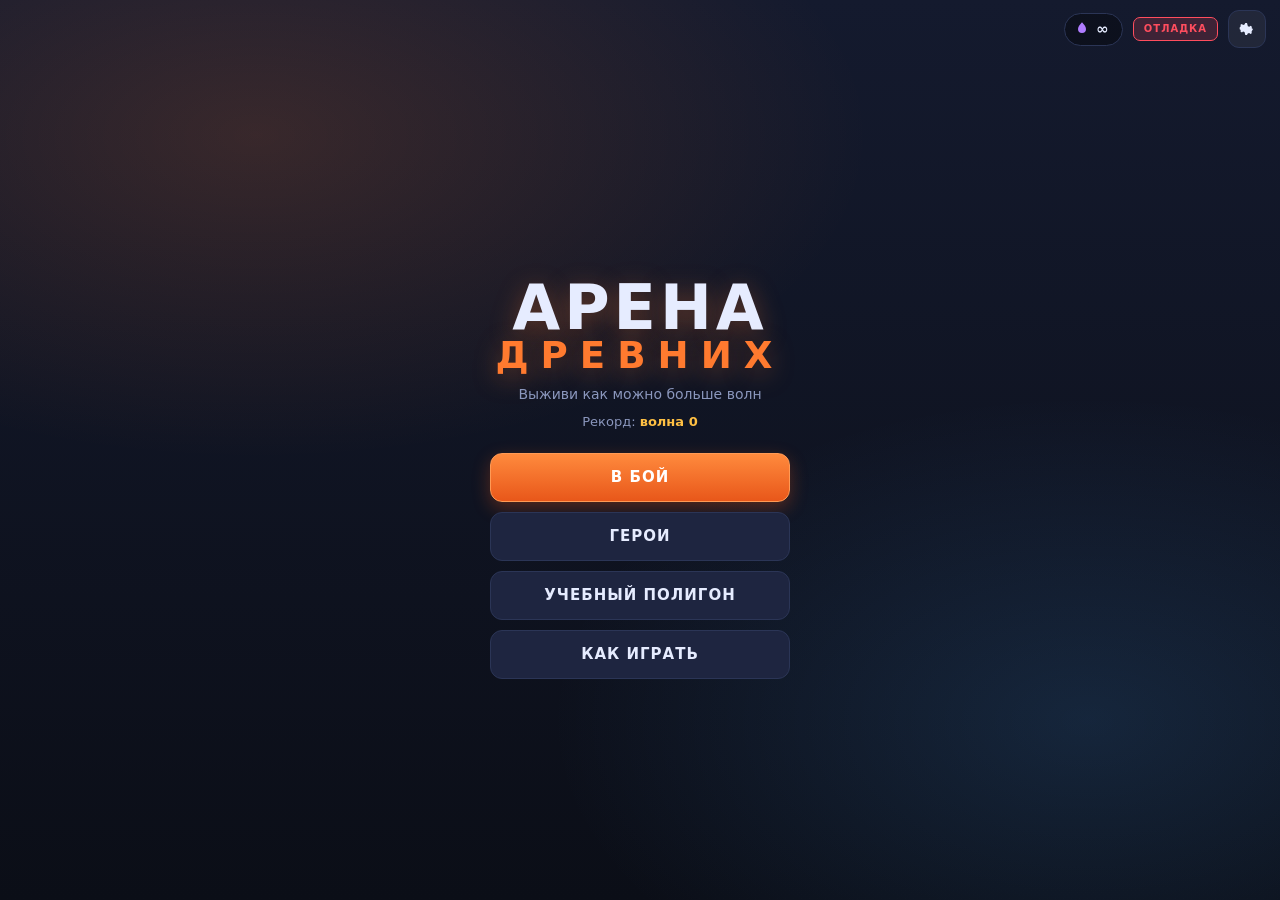
==== index.html @ dcea0eef "initial commit" ====
<!DOCTYPE html>
<html lang="ru">
<head>
<meta charset="utf-8">
<meta name="viewport" content="width=device-width, initial-scale=1.0, maximum-scale=1.0, user-scalable=no, viewport-fit=cover">
<meta name="theme-color" content="#0b0e17">
<title>Арена Древних</title>

<link rel="stylesheet" href="css/base.css">
<link rel="stylesheet" href="css/screens.css">
<link rel="stylesheet" href="css/battle.css">
<link rel="stylesheet" href="css/panels.css">
</head>
<body>

<div id="app">

  <!-- ======================= ЗАГРУЗКА ======================= -->
  <div id="scr-loading" class="screen active">
    <div class="load-box">
      <div class="load-logo">АРЕНА<span>ДРЕВНИХ</span></div>
      <div class="load-bar"><i id="load-fill"></i></div>
      <div class="load-hint" id="load-hint">Загрузка...</div>
    </div>
  </div>

  <!-- ======================= МЕНЮ ======================= -->
  <div id="scr-menu" class="screen">
    <div class="menu-bg"></div>
    <div class="topbar">
      <div class="cur"><span class="ic ic-soul"></span><b id="hud-souls">0</b></div>
      <div id="dev-badge" class="dev-badge" style="display:none">ОТЛАДКА</div>
      <button class="icon-btn" id="btn-settings" aria-label="Настройки"><span class="ic ic-gear"></span></button>
    </div>
    <div class="menu-core">
      <h1 class="game-title">АРЕНА<span>ДРЕВНИХ</span></h1>
      <p class="game-sub">Выживи как можно больше волн</p>
      <div class="record-line">Рекорд: <b id="hud-best">волна 0</b></div>
      <div class="menu-btns">
        <button class="btn btn-main" id="btn-play">В БОЙ</button>
        <button class="btn" id="btn-heroes">ГЕРОИ</button>
        <button class="btn" id="btn-training">УЧЕБНЫЙ ПОЛИГОН</button>
        <button class="btn" id="btn-howto">КАК ИГРАТЬ</button>
      </div>
    </div>
  </div>

  <!-- ======================= ГЕРОИ ======================= -->
  <div id="scr-heroes" class="screen">
    <div class="topbar">
      <button class="icon-btn" data-back="menu" aria-label="Назад"><span class="ic ic-back"></span></button>
      <div class="topbar-title">Герои</div>
      <div class="cur"><span class="ic ic-soul"></span><b class="hud-souls">0</b></div>
    </div>
    <div class="hero-layout">
      <div class="hero-list" id="hero-list"></div>
      <div class="hero-detail" id="hero-detail"></div>
    </div>
  </div>

  <!-- ======================= БОЙ ======================= -->
  <div id="scr-battle" class="screen">
    <canvas id="cv"></canvas>

    <div class="battle-hud">
      <div class="bh-top">
        <div class="bh-wave" id="bh-wave">ВОЛНА <b id="hud-wave">1</b></div>
        <div class="bh-gold"><span class="ic ic-gold"></span><b id="hud-gold">0</b></div>
        <div class="bh-map" id="hud-map"></div>
        <button class="chip" id="btn-auto">АВТО: ВЫКЛ</button>
        <button class="chip" id="btn-pause" aria-label="Пауза">II</button>
      </div>

      <div class="bh-player">
        <div class="pp-name">
          <b id="hud-hname">—</b>
          <span class="lvl">ур. <b id="hud-hlvl">1</b></span>
          <span class="pts-dot" id="hud-skillpts" style="display:none">0</span>
        </div>
        <div class="bar bar-hp"><i id="hud-hp"></i><span id="hud-hp-txt"></span></div>
        <div class="bar bar-mp"><i id="hud-mp"></i><span id="hud-mp-txt"></span></div>
        <div class="bar bar-xp"><i id="hud-xp"></i></div>
      </div>

      <div class="bh-items" id="hud-items"></div>

      <div class="train-panel" id="train-panel" style="display:none">
        <div class="tr-dps">УРОН В СЕК: <b id="hud-dps">0</b></div>
        <div class="tr-btns">
          <button class="chip" id="tr-mob">+ ВРАГ</button>
          <button class="chip" id="tr-boss">+ БОСС</button>
          <button class="chip" id="tr-clear">ОЧИСТИТЬ</button>
          <button class="chip" id="tr-shop">ЛАВКА</button>
          <button class="chip" id="tr-skills">УМЕНИЯ</button>
        </div>
      </div>
    </div>

    <div class="mob-ctl" id="mob-ctl">
      <div class="stick" id="stick"><i id="stick-knob"></i></div>
    </div>

    <div class="reagent-bar" id="reagent-bar" style="display:none">
      <div class="rg-slots">
        <div class="rg-slot"></div>
        <div class="rg-slot"></div>
        <div class="rg-slot"></div>
      </div>
      <div class="rg-name" id="rg-name">выберите 3 стихии</div>
    </div>

    <div class="skillbar" id="skillbar"></div>
  </div>

  <!-- ======================= ЛАВКА ======================= -->
  <div id="scr-shop" class="screen overlay">
    <div class="panel panel-wide">
      <div class="panel-head">
        <h2>ЛАВКА</h2>
        <div class="cur"><span class="ic ic-gold"></span><b class="hud-gold">0</b></div>
      </div>
      <div class="shop-body">
        <div class="inv-row">
          <div class="inv-label">Инвентарь · нажмите на предмет, чтобы продать</div>
          <div class="inv-slots" id="inv-slots"></div>
          <div class="sell-panel" id="sell-panel" style="display:none"></div>
        </div>
        <div class="stat-strip" id="stat-strip"></div>
        <div class="shop-tabs">
          <button class="shop-tab on" data-t="0">ВСЕ</button>
          <button class="shop-tab" data-t="1">ОБЫЧНЫЕ</button>
          <button class="shop-tab" data-t="2">РЕДКИЕ</button>
          <button class="shop-tab" data-t="3">ЭПИЧЕСКИЕ</button>
          <button class="shop-tab" data-t="4">ЛЕГЕНДАРНЫЕ</button>
        </div>
        <div class="shop-grid" id="shop-grid"></div>
      </div>
      <div class="panel-foot wrap">
        <button class="btn btn-ghost" id="btn-lvlup">УМЕНИЯ</button>
        <button class="btn btn-ghost" id="btn-autobuy">АВТОЗАКУП</button>
        <button class="btn btn-main" id="btn-next-wave">СЛЕДУЮЩАЯ ВОЛНА</button>
      </div>
    </div>
  </div>

  <!-- ======================= УМЕНИЯ ======================= -->
  <div id="scr-skills" class="screen overlay">
    <div class="panel">
      <div class="panel-head"><h2>УМЕНИЯ</h2><div class="pts">Очков: <b id="hud-pts">0</b></div></div>
      <div class="skill-up-list" id="skill-up-list"></div>
      <div class="panel-foot">
        <button class="btn btn-ghost" id="btn-autolevel">РАСПРЕДЕЛИТЬ САМО</button>
        <button class="btn btn-main" data-close="skills">ГОТОВО</button>
      </div>
    </div>
  </div>

  <!-- ======================= ПАУЗА ======================= -->
  <div id="scr-pause" class="screen overlay">
    <div class="panel panel-sm">
      <div class="panel-head"><h2>ПАУЗА</h2></div>
      <div class="pause-body">
        <label class="switch"><input type="checkbox" id="opt-sound" checked><span></span>Звук</label>
        <label class="switch"><input type="checkbox" id="opt-shake" checked><span></span>Тряска экрана</label>
      </div>
      <div class="panel-foot col">
        <button class="btn btn-main" id="btn-resume">ПРОДОЛЖИТЬ</button>
        <button class="btn btn-ghost" id="btn-quit">СДАТЬСЯ</button>
      </div>
    </div>
  </div>

  <!-- ======================= ПОРАЖЕНИЕ ======================= -->
  <div id="scr-over" class="screen overlay">
    <div class="panel panel-sm">
      <div class="panel-head"><h2 id="over-title">ПОРАЖЕНИЕ</h2></div>
      <div class="over-body">
        <div class="over-wave">Дошёл до волны <b id="over-wave">1</b></div>
        <div class="over-kills">Убито врагов: <b id="over-kills">0</b></div>
        <div class="over-rew"><span class="ic ic-soul"></span> +<b id="over-souls">0</b> душ</div>
      </div>
      <div class="panel-foot col">
        <button class="btn btn-rv" id="btn-revive"><span class="ic ic-rv"></span> ВОСКРЕСНУТЬ ЗА РЕКЛАМУ</button>
        <button class="btn btn-rv" id="btn-x2"><span class="ic ic-rv"></span> УДВОИТЬ ДУШИ</button>
        <button class="btn btn-main" id="btn-again">ЕЩЁ РАЗ</button>
        <button class="btn btn-ghost" data-back="menu">В МЕНЮ</button>
      </div>
    </div>
  </div>

  <!-- ======================= КАК ИГРАТЬ ======================= -->
  <div id="scr-howto" class="screen overlay">
    <div class="panel">
      <div class="panel-head"><h2>КАК ИГРАТЬ</h2></div>
      <div class="howto-body" id="howto-body"></div>
      <div class="panel-foot"><button class="btn btn-main" data-close="howto">ПОНЯТНО</button></div>
    </div>
  </div>

  <div id="toast-wrap"></div>
</div>

<!-- =========================================================
     МАНИФЕСТ ПОДКЛЮЧЕНИЯ
     Порядок = порядок слоёв. Файл может обращаться только
     к слоям ниже себя, и только внутри функций.
     ========================================================= -->

<!-- core: неймспейс и утилиты -->
<script src="js/core/ns.js"></script>
<script src="js/core/math.js"></script>
<script src="js/core/audio.js"></script>
<script src="js/core/input.js"></script>

<!-- platform: SDK Яндекс Игр, сейвы, язык -->
<script src="js/platform/i18n.js"></script>
<script src="js/platform/storage.js"></script>
<script src="js/platform/sdk.js"></script>

<!-- content: данные -->
<script src="js/content/attributes.js"></script>
<script src="js/content/items.js"></script>
<script src="js/content/enemies.js"></script>
<script src="js/content/maps.js"></script>
<script src="js/content/runes.js"></script>
<script src="js/content/skills/registry.js"></script>
<script src="js/content/skills/melee.js"></script>
<script src="js/content/skills/ranged.js"></script>
<script src="js/content/skills/casters.js"></script>
<script src="js/content/skills/arcanist.js"></script>
<script src="js/content/skills/invoke.js"></script>
<script src="js/content/heroes.js"></script>

<!-- game: состояние и системы -->
<script src="js/game/world.js"></script>
<script src="js/game/stats.js"></script>
<script src="js/game/buffs.js"></script>
<script src="js/game/effects.js"></script>
<script src="js/game/targeting.js"></script>
<script src="js/game/combat.js"></script>
<script src="js/game/projectiles.js"></script>
<script src="js/game/terrain.js"></script>
<script src="js/game/factory.js"></script>
<script src="js/game/abilities.js"></script>
<script src="js/game/ai.js"></script>
<script src="js/game/waves.js"></script>
<script src="js/game/runes.js"></script>
<script src="js/game/api.js"></script>
<script src="js/game/loop.js"></script>

<!-- render: отрисовка -->
<script src="js/render/canvas.js"></script>
<script src="js/render/ground.js"></script>
<script src="js/render/props.js"></script>
<script src="js/render/anim.js"></script>
<script src="js/render/shapes.js"></script>
<script src="js/render/units.js"></script>
<script src="js/render/fx.js"></script>
<script src="js/render/renderer.js"></script>
<script src="js/render/portrait.js"></script>

<!-- ui: экраны -->
<script src="js/ui/dom.js"></script>
<script src="js/ui/toast.js"></script>
<script src="js/ui/screens.js"></script>
<script src="js/ui/menu.js"></script>
<script src="js/ui/heroes.js"></script>
<script src="js/ui/hud.js"></script>
<script src="js/ui/skillbar.js"></script>
<script src="js/ui/shop.js"></script>
<script src="js/ui/skilltree.js"></script>
<script src="js/ui/training.js"></script>
<script src="js/ui/controls.js"></script>

<!-- точка входа -->
<script src="js/main.js"></script>
</body>
</html>
---- css/base.css ----
/* ============================================================
   base — переменные, сброс, типографика, кнопки, иконки, тосты.
   Подключается первым, остальные файлы опираются на эти токены.
   ============================================================ */

:root{
  /* поверхности */
  --bg:#0b0e17; --bg2:#131829; --panel:#171d31; --panel2:#1e2540; --line:#2b3556;
  /* текст */
  --txt:#e6ecff; --dim:#8b97bd;
  /* смыслы */
  --gold:#ffc043; --hp:#3ddb7f; --mp:#4aa8ff; --xp:#b07dff;
  --red:#ff4d5e; --acc:#ff7a2f; --ok:#3ddb7f;
  /* геометрия */
  --r:14px;
}

*{margin:0;padding:0;box-sizing:border-box;-webkit-tap-highlight-color:transparent}

html,body{
  width:100%;height:100%;overflow:hidden;
  overscroll-behavior:none;touch-action:none;   /* п.1.10.2 — без прокрутки и swipe-to-refresh */
}

body{
  background:var(--bg);color:var(--txt);
  font:500 15px/1.4 "Trebuchet MS","Segoe UI",system-ui,sans-serif;
  user-select:none;-webkit-user-select:none;
}

#app{position:fixed;inset:0;overflow:hidden}
button{font:inherit;color:inherit;background:none;border:none;cursor:pointer}

/* ---------------- каркас экранов ---------------- */
.screen{position:absolute;inset:0;display:none;flex-direction:column}
.screen.active{display:flex}
.screen.overlay{
  background:rgba(6,9,18,.82);backdrop-filter:blur(6px);
  align-items:center;justify-content:center;padding:14px;z-index:40;
}

/* ---------------- кнопки ---------------- */
.btn{
  padding:13px 18px;border-radius:12px;background:var(--panel2);border:1px solid var(--line);
  font-weight:800;letter-spacing:1px;font-size:15px;transition:transform .08s,filter .15s;
}
.btn:active{transform:scale(.97)}
.btn:disabled{opacity:.4;cursor:default}

.btn-main{
  background:linear-gradient(180deg,#ff8a3d,#e8571a);border-color:#ff9a55;color:#fff;
  box-shadow:0 6px 18px rgba(232,87,26,.32);
}
.btn-ghost{background:transparent;color:var(--dim)}
.btn-rv{
  background:linear-gradient(180deg,#2f7ddb,#1c53a0);border-color:#4a97ee;color:#fff;
  display:flex;align-items:center;justify-content:center;gap:8px;
}

.chip{
  padding:6px 11px;border-radius:9px;background:rgba(0,0,0,.42);border:1px solid var(--line);
  font-size:12px;font-weight:800;letter-spacing:.5px;
}
.chip.on{
  background:linear-gradient(180deg,#3ddb7f,#22a75c);border-color:#5cf0a0;color:#052b17;
}

.icon-btn{
  width:38px;height:38px;border-radius:11px;background:rgba(255,255,255,.06);
  border:1px solid var(--line);display:flex;align-items:center;justify-content:center;
}
.icon-btn:active{transform:scale(.94)}

/* ---------------- верхняя панель ---------------- */
.topbar{
  position:relative;z-index:3;display:flex;align-items:center;gap:10px;
  padding:10px 14px;padding-top:calc(10px + env(safe-area-inset-top));
}
.topbar-title{font-weight:800;letter-spacing:1px;font-size:17px}
.topbar .cur{margin-left:auto}

.cur{
  display:flex;align-items:center;gap:6px;background:rgba(0,0,0,.35);
  border:1px solid var(--line);border-radius:999px;padding:5px 13px 5px 9px;font-weight:800;
}

.dev-badge{
  padding:4px 10px;border-radius:7px;background:rgba(255,77,94,.18);
  border:1px solid var(--red);color:var(--red);
  font-size:10px;font-weight:900;letter-spacing:1px;
}

/* ---------------- иконки: инлайновые SVG-маски, без файлов ---------------- */
:root{
  --m-soul:url("data:image/svg+xml,%3Csvg xmlns='http://www.w3.org/2000/svg' viewBox='0 0 24 24'%3E%3Cpath fill='%23fff' d='M12 2c3 4 6 6 6 10a6 6 0 1 1-12 0c0-4 3-6 6-10z'/%3E%3C/svg%3E");
  --m-gold:url("data:image/svg+xml,%3Csvg xmlns='http://www.w3.org/2000/svg' viewBox='0 0 24 24'%3E%3Ccircle cx='12' cy='12' r='9' fill='%23fff'/%3E%3C/svg%3E");
  --m-gear:url("data:image/svg+xml,%3Csvg xmlns='http://www.w3.org/2000/svg' viewBox='0 0 24 24'%3E%3Cpath fill='%23fff' d='M12 8a4 4 0 1 0 0 8 4 4 0 0 0 0-8zm9 4l-2-1.2.4-2.3-2.2-1.3-1.7 1.6-2.2-.8L12 3h-2.6l-1.1 2.2-2.2.8L4.4 4.4 2.2 5.7l.4 2.3L1 9.6v2.8l1.6 1.2-.4 2.3 2.2 1.3 1.7-1.6 2.2.8L9.4 21H12l1.1-2.2 2.2-.8 1.7 1.6 2.2-1.3-.4-2.3z'/%3E%3C/svg%3E");
  --m-back:url("data:image/svg+xml,%3Csvg xmlns='http://www.w3.org/2000/svg' viewBox='0 0 24 24'%3E%3Cpath fill='%23fff' d='M15 4l-8 8 8 8 2-2-6-6 6-6z'/%3E%3C/svg%3E");
  --m-rv:url("data:image/svg+xml,%3Csvg xmlns='http://www.w3.org/2000/svg' viewBox='0 0 24 24'%3E%3Cpath fill='%23fff' d='M4 4h16v16H4z' opacity='.3'/%3E%3Cpath fill='%23fff' d='M9 7l9 5-9 5z'/%3E%3C/svg%3E");
}

.ic{
  display:inline-block;width:16px;height:16px;flex:none;background:currentColor;
  -webkit-mask-repeat:no-repeat;mask-repeat:no-repeat;
  -webkit-mask-size:contain;mask-size:contain;
  -webkit-mask-position:center;mask-position:center;
}
.ic-soul{color:#b07dff;-webkit-mask-image:var(--m-soul);mask-image:var(--m-soul)}
.ic-gold{color:var(--gold);-webkit-mask-image:var(--m-gold);mask-image:var(--m-gold)}
.ic-gear{-webkit-mask-image:var(--m-gear);mask-image:var(--m-gear)}
.ic-back{-webkit-mask-image:var(--m-back);mask-image:var(--m-back)}
.ic-rv{-webkit-mask-image:var(--m-rv);mask-image:var(--m-rv)}

/* ---------------- тосты ---------------- */
#toast-wrap{
  position:absolute;top:calc(70px + env(safe-area-inset-top));left:0;right:0;z-index:60;
  display:flex;flex-direction:column;align-items:center;gap:6px;pointer-events:none;
}
.toast{
  background:rgba(10,14,26,.94);border:1px solid var(--line);border-radius:10px;
  padding:8px 15px;font-size:13px;font-weight:700;animation:toast-in .25s ease-out;
}
@keyframes toast-in{from{opacity:0;transform:translateY(-10px)}}
---- css/screens.css ----
/* ============================================================
   screens — загрузка, главное меню, экран выбора героя.
   ============================================================ */

/* ---------------- загрузка ---------------- */
#scr-loading{
  align-items:center;justify-content:center;
  background:radial-gradient(120% 90% at 50% 0%,#1c2340 0%,#0b0e17 70%);
}
.load-box{text-align:center;width:min(80vw,420px)}
.load-logo{font-size:clamp(26px,7vw,44px);font-weight:900;letter-spacing:3px;line-height:1}
.load-logo span{display:block;color:var(--acc);font-size:.62em;letter-spacing:8px}
.load-bar{height:8px;background:#1b2138;border-radius:8px;margin:22px 0 10px;overflow:hidden}
.load-bar i{
  display:block;height:100%;width:0%;
  background:linear-gradient(90deg,var(--acc),var(--gold));transition:width .25s;
}
.load-hint{color:var(--dim);font-size:13px}

/* ---------------- меню ---------------- */
.menu-bg{
  position:absolute;inset:0;
  background:
    radial-gradient(80% 60% at 20% 15%,rgba(255,122,47,.16),transparent 60%),
    radial-gradient(70% 60% at 85% 80%,rgba(74,168,255,.14),transparent 60%),
    linear-gradient(180deg,#141a2e,#0b0e17);
}
.menu-core{
  position:relative;z-index:3;flex:1;
  display:flex;flex-direction:column;align-items:center;justify-content:center;
  gap:6px;padding:10px;
}
.game-title{
  font-size:clamp(30px,8.5vw,62px);font-weight:900;letter-spacing:4px;
  line-height:.95;text-align:center;text-shadow:0 6px 26px rgba(255,122,47,.35);
}
.game-title span{display:block;color:var(--acc);font-size:.6em;letter-spacing:12px}
.game-sub{color:var(--dim);margin-top:6px;font-size:14px}
.record-line{color:var(--dim);font-size:13px;margin:2px 0 16px}
.record-line b{color:var(--gold)}
.menu-btns{display:flex;flex-direction:column;gap:10px;width:min(88vw,300px)}

/* ---------------- экран героев ---------------- */
.hero-layout{flex:1;display:flex;gap:12px;padding:0 14px 14px;overflow:hidden}

.hero-list{
  width:min(40%,300px);overflow-y:auto;display:flex;flex-direction:column;gap:8px;
  padding-right:4px;touch-action:pan-y;
}
.hero-card{
  display:flex;align-items:center;gap:10px;padding:9px;border-radius:12px;
  background:var(--panel);border:1px solid var(--line);cursor:pointer;
  transition:border-color .15s,background .15s;
}
.hero-card.sel{border-color:var(--acc);background:var(--panel2)}
.hero-card.locked{opacity:.6}
.hero-card b{font-size:14px;display:block}
.hero-card small{color:var(--dim);font-size:11px}
.hc-info{min-width:0}

.hero-portrait{width:46px;height:46px;border-radius:10px;flex:none;position:relative;overflow:hidden}
.hero-lock{
  margin-left:auto;font-size:11px;font-weight:800;color:var(--gold);
  display:flex;align-items:center;gap:4px;
}

.hero-detail{
  flex:1;overflow-y:auto;background:var(--panel);border:1px solid var(--line);
  border-radius:var(--r);padding:14px;touch-action:pan-y;
}
.hd-top{display:flex;gap:12px;align-items:center;margin-bottom:12px}
.hd-top .hero-portrait{width:64px;height:64px}
.hd-name{font-size:20px;font-weight:900}
.hd-role{color:var(--acc);font-size:12px;font-weight:800;letter-spacing:1px}
.hd-map{font-size:11px;color:var(--dim);letter-spacing:.6px;margin-top:3px}
.hd-tip{color:var(--dim);font-size:13px;margin-bottom:12px;line-height:1.5}

.hd-stats{display:grid;grid-template-columns:repeat(auto-fit,minmax(96px,1fr));gap:7px;margin-bottom:14px}
.hd-skills{display:flex;flex-direction:column;gap:8px}
.hd-foot{margin-top:14px;display:flex;gap:10px}
.hd-foot .btn{flex:1}

/* карточка характеристики */
.st{background:var(--bg2);border:1px solid var(--line);border-radius:9px;padding:7px 9px}
.st small{display:block;color:var(--dim);font-size:10px;letter-spacing:.5px}
.st b{font-size:15px}

/* строка умения */
.sk-row{display:flex;gap:10px;background:var(--bg2);border:1px solid var(--line);border-radius:10px;padding:9px}
.sk-ic{
  width:38px;height:38px;border-radius:9px;flex:none;
  display:flex;align-items:center;justify-content:center;
  font-weight:900;font-size:15px;color:#fff;
}
.sk-row b{display:block;font-size:14px}
.sk-row p{color:var(--dim);font-size:12px;margin-top:2px}
.sk-meta{color:var(--mp);font-size:11px;margin-top:3px;font-weight:700}

/* ---------------- атрибуты ---------------- */
.attrs{display:grid;grid-template-columns:repeat(3,1fr);gap:7px;margin-bottom:12px}
.attr{
  background:var(--bg2);border:1px solid var(--line);border-left:3px solid var(--ac);
  border-radius:9px;padding:7px 9px;
}
.attr.prim{background:linear-gradient(90deg,color-mix(in srgb,var(--ac) 18%,transparent),var(--bg2))}
.attr small{display:block;font-size:9.5px;letter-spacing:.6px;color:var(--dim)}
.attr b{font-size:17px;color:var(--ac)}

/* ---------------- адаптив ---------------- */
@media (max-width:720px){
  .hero-layout{flex-direction:column}
  .hero-list{
    width:100%;flex-direction:row;overflow-x:auto;overflow-y:hidden;flex:none;
    padding-bottom:6px;touch-action:pan-x;
  }
  .hero-card{flex-direction:column;min-width:88px;text-align:center;gap:5px}
  .hero-card small,.hero-lock{margin:0}
  .attrs{gap:5px}
  .attr b{font-size:15px}
}
---- css/battle.css ----
/* ============================================================
   battle — холст, HUD боя, панель умений, реагенты Аркана,
   джойстик, панель учебного полигона.
   ============================================================ */

#scr-battle{background:#070a12}
#cv{position:absolute;inset:0;width:100%;height:100%;display:block;touch-action:none}

.battle-hud{position:absolute;inset:0;pointer-events:none;z-index:5}

/* ---------------- верхняя строка ---------------- */
.bh-top{
  position:absolute;top:calc(8px + env(safe-area-inset-top));left:10px;right:10px;
  display:flex;align-items:center;gap:8px;pointer-events:none;
}
.bh-top .chip{pointer-events:auto}

.bh-wave{
  background:rgba(0,0,0,.45);border:1px solid var(--line);border-radius:9px;
  padding:5px 11px;font-size:12px;font-weight:800;letter-spacing:1px;
}
.bh-wave b{color:var(--acc)}

.bh-gold{
  display:flex;align-items:center;gap:5px;background:rgba(0,0,0,.45);
  border:1px solid var(--line);border-radius:9px;padding:5px 11px;font-size:13px;font-weight:800;
}

.bh-map{
  font-size:11px;font-weight:800;letter-spacing:1px;color:var(--dim);
  background:rgba(0,0,0,.4);border:1px solid var(--line);border-radius:8px;padding:5px 10px;
  white-space:nowrap;overflow:hidden;text-overflow:ellipsis;max-width:26vw;
}

#btn-pause{margin-left:auto;min-width:38px}

/* ---------------- полоски героя ---------------- */
.bh-player{position:absolute;top:calc(46px + env(safe-area-inset-top));left:10px;width:min(46vw,240px)}
.pp-name{font-size:12px;font-weight:800;margin-bottom:3px;text-shadow:0 2px 5px #000}
.pp-name .lvl{color:var(--dim);font-weight:600}

.pts-dot{
  display:inline-flex;align-items:center;justify-content:center;min-width:16px;height:16px;
  padding:0 4px;border-radius:8px;background:var(--acc);color:#fff;
  font-size:10px;font-weight:900;margin-left:4px;
  animation:pts-pulse 1.4s ease-in-out infinite;
}
@keyframes pts-pulse{0%,100%{opacity:1}50%{opacity:.45}}

.bar{
  position:relative;height:13px;border-radius:7px;background:rgba(0,0,0,.55);
  border:1px solid var(--line);overflow:hidden;margin-bottom:3px;
}
.bar i{position:absolute;inset:0;width:100%;transform-origin:left;border-radius:6px;transition:transform .12s linear}
.bar span{
  position:absolute;inset:0;display:flex;align-items:center;justify-content:center;
  font-size:9px;font-weight:800;text-shadow:0 1px 2px #000;
}
.bar-hp i{background:linear-gradient(180deg,#4dffa0,#22a75c)}
.bar-mp i{background:linear-gradient(180deg,#6ec0ff,#2b74d4)}
.bar-xp{height:6px}
.bar-xp i{background:linear-gradient(180deg,#c79dff,#8548e0)}

/* ---------------- предметы в HUD ---------------- */
.bh-items{
  position:absolute;top:calc(46px + env(safe-area-inset-top));right:10px;
  display:grid;grid-template-columns:repeat(3,26px);gap:3px;
}
.bh-items .isl{
  width:26px;height:26px;border-radius:6px;background:rgba(0,0,0,.5);
  border:1px solid var(--line);border-style:solid;
  display:flex;align-items:center;justify-content:center;font-size:11px;font-weight:900;
}

/* ---------------- джойстик ---------------- */
.mob-ctl{position:absolute;inset:0;z-index:6;pointer-events:none;display:none}
.mob-ctl.on{display:block}
.stick{
  position:absolute;left:22px;bottom:calc(22px + env(safe-area-inset-bottom));
  width:118px;height:118px;border-radius:50%;
  background:rgba(255,255,255,.05);border:2px solid rgba(255,255,255,.14);pointer-events:auto;
}
.stick i{
  position:absolute;left:50%;top:50%;width:50px;height:50px;margin:-25px 0 0 -25px;
  border-radius:50%;background:rgba(255,255,255,.22);border:2px solid rgba(255,255,255,.3);
}

/* ---------------- панель умений ---------------- */
.skillbar{
  position:absolute;right:14px;bottom:calc(16px + env(safe-area-inset-bottom));z-index:7;
  display:flex;gap:9px;align-items:flex-end;
}
.skillbar.dimmed{opacity:.45;pointer-events:none}

.sb{
  position:relative;width:60px;height:60px;border-radius:14px;border:2px solid var(--line);
  background:var(--panel2);display:flex;align-items:center;justify-content:center;
  overflow:hidden;
}
.sb .key{position:absolute;top:2px;left:5px;font-size:9px;color:var(--dim);font-weight:800}
.sb .gl{font-size:22px;line-height:1}
.sb .cd{
  position:absolute;inset:0;background:rgba(0,0,0,.72);
  display:flex;align-items:center;justify-content:center;font-size:15px;font-weight:900;
}
.sb.ready{border-color:#fff;box-shadow:0 0 14px rgba(255,255,255,.25)}
.sb.nomana{filter:grayscale(.7) brightness(.7)}
.sb.toggled{outline:2px solid #fff;outline-offset:-2px}
.sb:active{transform:scale(.94)}

.sb-elem{width:52px;height:52px}
.sb-elem .gl{font-size:20px}
.sb-invoke{border-color:#fff;box-shadow:0 0 0 1px rgba(255,255,255,.15) inset}
.sb-invoke.ready{animation:invoke-glow 1.1s ease-in-out infinite}
@keyframes invoke-glow{
  0%,100%{box-shadow:0 0 10px rgba(255,255,255,.3)}
  50%{box-shadow:0 0 26px rgba(255,255,255,.75)}
}

/* ---------------- связка реагентов ---------------- */
.reagent-bar{
  position:absolute;right:14px;bottom:calc(88px + env(safe-area-inset-bottom));z-index:7;
  display:flex;flex-direction:column;align-items:flex-end;gap:5px;pointer-events:none;
}
.rg-slots{display:flex;gap:6px}
.rg-slot{
  width:30px;height:30px;border-radius:9px;background:rgba(0,0,0,.55);
  border:2px solid var(--line);display:flex;align-items:center;justify-content:center;
  font-size:15px;transition:transform .12s,box-shadow .12s;
}
.rg-slot.on{
  transform:scale(1.06);box-shadow:0 0 14px currentColor;color:#fff;
  text-shadow:0 1px 3px rgba(0,0,0,.7);
}
.rg-name{
  font-size:11px;font-weight:800;letter-spacing:.6px;text-shadow:0 2px 6px #000;
  background:rgba(0,0,0,.5);padding:3px 9px;border-radius:7px;border:1px solid var(--line);
}

/* ---------------- учебный полигон ---------------- */
.train-panel{
  position:absolute;left:50%;transform:translateX(-50%);
  bottom:calc(14px + env(safe-area-inset-bottom));z-index:8;
  display:flex;flex-direction:column;align-items:center;gap:6px;pointer-events:none;
}
.tr-dps{
  background:rgba(0,0,0,.55);border:1px solid var(--ok);border-radius:9px;
  padding:4px 12px;font-size:12px;font-weight:800;letter-spacing:.5px;color:var(--ok);
}
.tr-btns{display:flex;gap:5px;flex-wrap:wrap;justify-content:center}
.tr-btns .chip{pointer-events:auto}

/* ---------------- адаптив ---------------- */
@media (max-width:720px){
  .bh-map{display:none}
  .sb{width:54px;height:54px}
  .sb .gl{font-size:19px}
  .sb-elem{width:46px;height:46px}
  .sb-elem .gl{font-size:17px}
  .skillbar{gap:7px}
  .reagent-bar{bottom:calc(80px + env(safe-area-inset-bottom));right:10px}
  .rg-slot{width:26px;height:26px;font-size:13px}
  .train-panel{bottom:calc(78px + env(safe-area-inset-bottom))}
  .tr-btns .chip{font-size:10px;padding:5px 8px}
}
@media (max-height:430px){
  .bh-player{width:min(38vw,200px)}
  .sb{width:48px;height:48px}
  .stick{width:100px;height:100px;left:16px;bottom:16px}
}
---- css/panels.css ----
/* ============================================================
   panels — оверлеи: лавка, умения, связки, пауза, поражение,
   справка. Общий каркас .panel и его наполнение.
   ============================================================ */

.panel{
  width:min(94vw,560px);max-height:92vh;display:flex;flex-direction:column;
  background:var(--panel);border:1px solid var(--line);border-radius:18px;overflow:hidden;
  box-shadow:0 24px 60px rgba(0,0,0,.6);
}
.panel-wide{width:min(96vw,760px)}
.panel-sm{width:min(92vw,380px)}

.panel-head{
  display:flex;align-items:center;gap:12px;padding:14px 16px;
  border-bottom:1px solid var(--line);background:var(--panel2);
}
.panel-head h2{font-size:17px;font-weight:900;letter-spacing:2px}
.panel-head .cur,.panel-head .pts{margin-left:auto;font-size:13px}

.panel-foot{
  display:flex;gap:10px;padding:12px 16px;
  border-top:1px solid var(--line);background:var(--panel2);
}
.panel-foot.col{flex-direction:column}
.panel-foot.wrap{flex-wrap:wrap}
.panel-foot .btn{flex:1}
.panel-foot.wrap .btn{min-width:110px}
.panel-foot.wrap #btn-next-wave{flex:2}

/* ============================ ЛАВКА ============================ */
.shop-body{padding:14px 16px;overflow-y:auto;touch-action:pan-y}

.inv-row{margin-bottom:10px}
.inv-label{font-size:11px;color:var(--dim);letter-spacing:1px;margin-bottom:5px}
.inv-slots{display:flex;gap:7px;flex-wrap:wrap}

.isl{
  width:42px;height:42px;border-radius:10px;background:var(--bg2);
  border:1px dashed var(--line);display:flex;align-items:center;justify-content:center;
  font-size:10px;color:var(--dim);text-align:center;padding:2px;line-height:1.05;overflow:hidden;
}
.isl.full{border-style:solid;border-color:var(--gold);color:var(--txt);font-weight:800;cursor:pointer}
.isl.sel{outline:2px solid var(--acc);outline-offset:1px}
.inv-slots .isl{width:52px;height:52px;font-size:9.5px}

.sell-panel{
  display:flex;align-items:center;gap:10px;margin-top:9px;padding:9px 11px;
  background:var(--bg2);border:1px solid var(--line);border-radius:11px;
}
.sp-info{flex:1;min-width:0}
.sp-info b{font-size:13.5px}
.sp-info p{color:var(--dim);font-size:11.5px;margin-top:2px}
.btn-sell{
  padding:9px 14px;font-size:12.5px;
  background:linear-gradient(180deg,#e8a33d,#c07a10);border-color:#ffc043;color:#2a1a00;
  display:flex;align-items:center;gap:5px;white-space:nowrap;
}

.stat-strip{display:block;margin-bottom:12px}
.stat-grid{display:grid;grid-template-columns:repeat(auto-fit,minmax(78px,1fr));gap:6px}
.stat-grid .st{padding:5px 7px}
.stat-grid .st b{font-size:13px}

.shop-tabs{
  display:flex;gap:5px;margin:2px 0 10px;overflow-x:auto;touch-action:pan-x;padding-bottom:3px;
}
.shop-tab{
  flex:none;padding:5px 11px;border-radius:8px;background:var(--bg2);border:1px solid var(--line);
  font-size:11px;font-weight:800;letter-spacing:.5px;color:var(--dim);
}
.shop-tab.on{background:var(--panel2);border-color:var(--acc);color:var(--txt)}

.shop-grid{display:grid;grid-template-columns:repeat(auto-fill,minmax(150px,1fr));gap:8px}
.item{
  position:relative;background:var(--bg2);border:1px solid var(--line);border-radius:11px;
  padding:9px;cursor:pointer;transition:border-color .15s,transform .08s;
}
.item:active{transform:scale(.98)}
.item.cant{opacity:.45;cursor:default}
.item.owned{opacity:.75}
.item.owned::after{content:"✓";position:absolute;top:6px;right:8px;color:var(--ok);font-weight:900;font-size:13px}
.item b{font-size:13px;display:block;margin-bottom:3px}
.item p{color:var(--dim);font-size:11px;line-height:1.35}
.item .price{display:flex;align-items:center;gap:4px;margin-top:6px;font-weight:800;font-size:12px;color:var(--gold)}

/* ============================ УМЕНИЯ ============================ */
.skill-up-list{
  padding:14px 16px;overflow-y:auto;display:flex;flex-direction:column;gap:9px;touch-action:pan-y;
}
.su{display:flex;gap:10px;align-items:center;background:var(--bg2);border:1px solid var(--line);border-radius:11px;padding:10px}
.su .sk-ic{width:40px;height:40px}
.su .btn{padding:9px 13px;font-size:13px}
.su-info{flex:1;min-width:0}
.su-info b{font-size:14px}
.su-info p{color:var(--dim);font-size:11.5px;margin-top:2px}
.su-info .kbd{
  display:inline-block;min-width:15px;padding:0 4px;border-radius:4px;
  background:var(--panel2);border:1px solid var(--line);
  font-size:10px;font-weight:800;text-align:center;
}
.su-info .dim{color:var(--dim);font-weight:600;font-size:12px}
.su-pips{display:flex;gap:3px;margin-top:5px}
.pip{width:15px;height:5px;border-radius:3px;background:#2a3355}
.pip.on{background:var(--acc)}

/* ============================ СВЯЗКИ АРКАНА ============================ */
.combo-box{margin-top:14px;background:var(--bg2);border:1px solid var(--line);border-radius:12px;overflow:hidden}
.combo-head{padding:9px 12px;background:var(--panel2);font-size:11px;font-weight:900;letter-spacing:1px;color:var(--acc)}
.combo-row{display:flex;gap:10px;padding:9px 12px;border-top:1px solid var(--line);align-items:flex-start}
.combo-keys{display:flex;gap:3px;flex:none;padding-top:2px}
.rg{
  width:20px;height:20px;border-radius:6px;display:flex;align-items:center;justify-content:center;
  font-size:11px;color:#fff;text-shadow:0 1px 2px rgba(0,0,0,.6);
}
.combo-info{min-width:0}
.combo-info b{font-size:13px;display:block}
.combo-info p{color:var(--dim);font-size:11.5px;line-height:1.4;margin-top:2px}
.combo-info small{display:block;color:var(--mp);font-size:10.5px;font-weight:700;margin-top:3px}

/* ============================ ПАУЗА ============================ */
.pause-body{padding:16px}
.switch{display:flex;align-items:center;gap:10px;padding:9px 0;font-size:14px;cursor:pointer}
.switch input{display:none}
.switch span{
  width:42px;height:24px;border-radius:14px;background:#2a3355;position:relative;
  transition:background .18s;flex:none;
}
.switch span::after{
  content:"";position:absolute;top:3px;left:3px;width:18px;height:18px;border-radius:50%;
  background:#fff;transition:transform .18s;
}
.switch input:checked + span{background:var(--ok)}
.switch input:checked + span::after{transform:translateX(18px)}

/* ============================ ПОРАЖЕНИЕ ============================ */
.over-body{padding:18px 16px;text-align:center}
.over-wave{font-size:15px;color:var(--dim);margin-bottom:8px}
.over-wave b{color:var(--acc);font-size:22px}
.over-kills{font-size:13px;color:var(--dim);margin-bottom:10px}
.over-kills b{color:var(--txt)}
.over-rew{display:flex;align-items:center;justify-content:center;gap:7px;font-size:17px;font-weight:800}

/* ============================ СПРАВКА ============================ */
.howto-body{padding:14px 16px;overflow-y:auto;touch-action:pan-y}
.howto-body h3{font-size:14px;color:var(--acc);margin:12px 0 5px;letter-spacing:1px}
.howto-body h3:first-child{margin-top:0}
.howto-body p{font-size:13.5px;color:var(--dim);line-height:1.55}
.howto-body kbd{
  background:var(--panel2);border:1px solid var(--line);border-radius:5px;padding:1px 6px;
  font-size:12px;color:var(--txt);font-family:inherit;font-weight:800;
}

/* ============================ АДАПТИВ ============================ */
@media (max-width:720px){
  .shop-grid{grid-template-columns:repeat(auto-fill,minmax(132px,1fr))}
  .inv-slots .isl{width:46px;height:46px;font-size:9px}
  .sell-panel{flex-direction:column;align-items:stretch;gap:8px}
  .btn-sell{justify-content:center}
  .panel-foot.wrap .btn{min-width:0;flex:1}
  .panel-foot.wrap #btn-next-wave{flex:1 1 100%}
  .combo-row{padding:8px 10px}
}
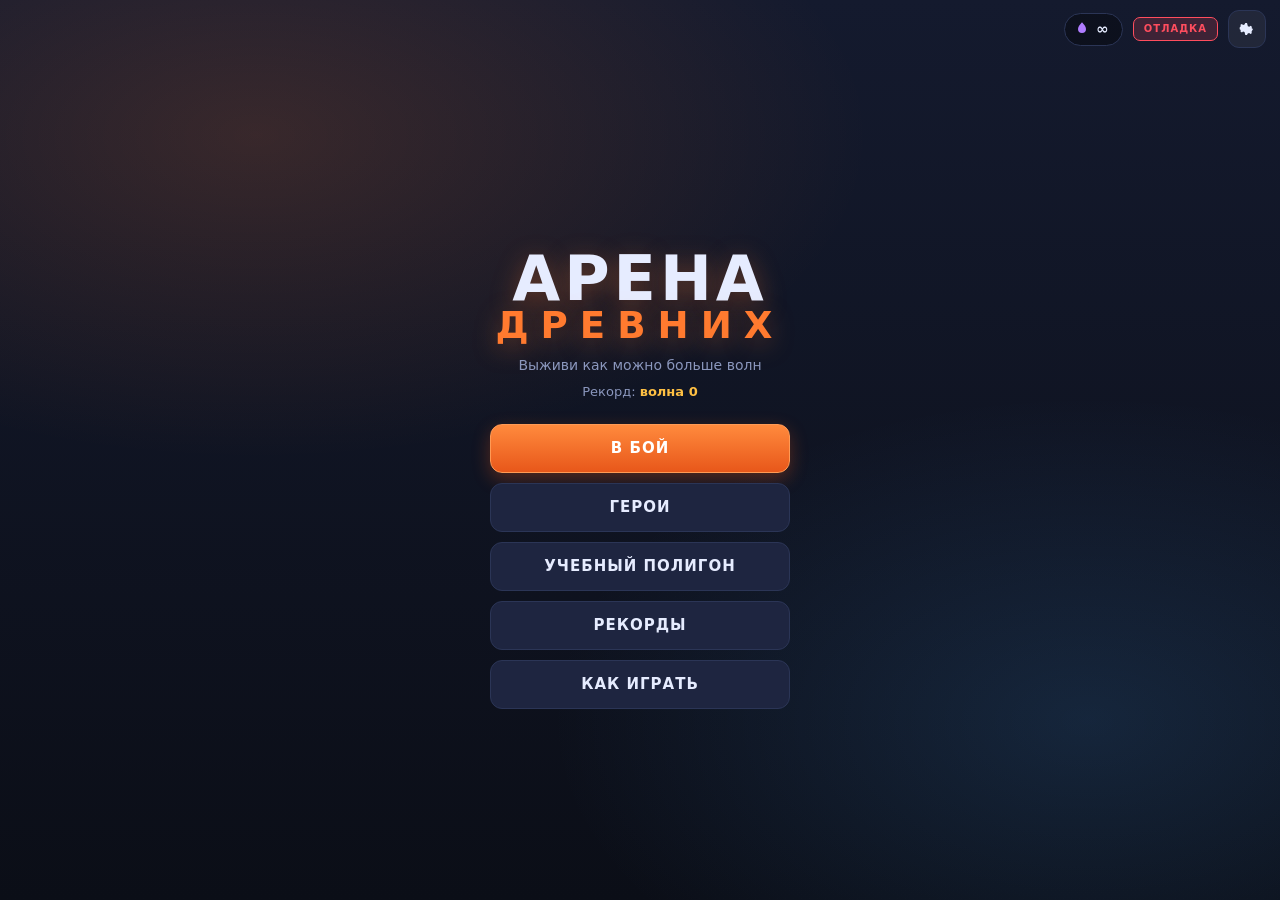
==== commit fe04ab6a: "feat: dohuya updates" ====
--- a/index.html
+++ b/index.html
@@ -10,6 +10,7 @@
 <link rel="stylesheet" href="css/screens.css">
 <link rel="stylesheet" href="css/battle.css">
 <link rel="stylesheet" href="css/panels.css">
+<link rel="stylesheet" href="css/cards.css">
 </head>
 <body>
 
@@ -40,6 +41,7 @@
         <button class="btn btn-main" id="btn-play">В БОЙ</button>
         <button class="btn" id="btn-heroes">ГЕРОИ</button>
         <button class="btn" id="btn-training">УЧЕБНЫЙ ПОЛИГОН</button>
+        <button class="btn" id="btn-leaders">РЕКОРДЫ</button>
         <button class="btn" id="btn-howto">КАК ИГРАТЬ</button>
       </div>
     </div>
@@ -63,27 +65,27 @@
     <canvas id="cv"></canvas>
 
     <div class="battle-hud">
+      <!-- верхняя строка -->
       <div class="bh-top">
         <div class="bh-wave" id="bh-wave">ВОЛНА <b id="hud-wave">1</b></div>
-        <div class="bh-gold"><span class="ic ic-gold"></span><b id="hud-gold">0</b></div>
         <div class="bh-map" id="hud-map"></div>
         <button class="chip" id="btn-auto">АВТО: ВЫКЛ</button>
         <button class="chip" id="btn-pause" aria-label="Пауза">II</button>
       </div>
 
-      <div class="bh-player">
-        <div class="pp-name">
-          <b id="hud-hname">—</b>
-          <span class="lvl">ур. <b id="hud-hlvl">1</b></span>
-          <span class="pts-dot" id="hud-skillpts" style="display:none">0</span>
-        </div>
-        <div class="bar bar-hp"><i id="hud-hp"></i><span id="hud-hp-txt"></span></div>
-        <div class="bar bar-mp"><i id="hud-mp"></i><span id="hud-mp-txt"></span></div>
-        <div class="bar bar-xp"><i id="hud-xp"></i></div>
-      </div>
-
-      <div class="bh-items" id="hud-items"></div>
-
+      <!-- полоса здоровья босса -->
+      <div class="boss-hud" id="boss-hud" style="display:none">
+        <div class="boss-name" id="boss-name"></div>
+        <div class="boss-bar"><i id="boss-hp"></i></div>
+      </div>
+
+      <!-- представление босса -->
+      <div class="boss-banner" id="boss-banner" style="display:none">
+        <div class="bb-title" id="bb-title"></div>
+        <div class="bb-concept" id="bb-concept"></div>
+      </div>
+
+      <!-- панель полигона -->
       <div class="train-panel" id="train-panel" style="display:none">
         <div class="tr-dps">УРОН В СЕК: <b id="hud-dps">0</b></div>
         <div class="tr-btns">
@@ -94,22 +96,48 @@
           <button class="chip" id="tr-skills">УМЕНИЯ</button>
         </div>
       </div>
+
+      <!-- ===== нижняя панель в стиле Dota ===== -->
+      <div class="dota-hud" id="dota-hud">
+
+        <div class="dh-hero">
+          <div class="dh-portrait" id="dh-portrait"></div>
+          <div class="dh-lvl" id="hud-hlvl">1</div>
+        </div>
+
+        <div class="dh-core">
+          <div class="dh-name">
+            <b id="hud-hname">—</b>
+            <span class="pts-dot" id="hud-skillpts" style="display:none">0</span>
+          </div>
+          <div class="bar bar-hp"><i id="hud-hp"></i><span id="hud-hp-txt"></span></div>
+          <div class="bar bar-mp"><i id="hud-mp"></i><span id="hud-mp-txt"></span></div>
+          <div class="bar bar-xp"><i id="hud-xp"></i></div>
+
+          <!-- связка реагентов Аркана -->
+          <div class="reagent-bar" id="reagent-bar" style="display:none">
+            <div class="rg-slots">
+              <div class="rg-slot"></div>
+              <div class="rg-slot"></div>
+              <div class="rg-slot"></div>
+            </div>
+            <div class="rg-name" id="rg-name">выберите 3 стихии</div>
+          </div>
+
+          <div class="skillbar" id="skillbar"></div>
+        </div>
+
+        <div class="dh-side">
+          <div class="dh-gold"><span class="ic ic-gold"></span><b id="hud-gold">0</b></div>
+          <div class="bh-items" id="hud-items"></div>
+        </div>
+
+      </div>
     </div>
 
     <div class="mob-ctl" id="mob-ctl">
       <div class="stick" id="stick"><i id="stick-knob"></i></div>
     </div>
-
-    <div class="reagent-bar" id="reagent-bar" style="display:none">
-      <div class="rg-slots">
-        <div class="rg-slot"></div>
-        <div class="rg-slot"></div>
-        <div class="rg-slot"></div>
-      </div>
-      <div class="rg-name" id="rg-name">выберите 3 стихии</div>
-    </div>
-
-    <div class="skillbar" id="skillbar"></div>
   </div>
 
   <!-- ======================= ЛАВКА ======================= -->
@@ -126,7 +154,11 @@
           <div class="sell-panel" id="sell-panel" style="display:none"></div>
         </div>
         <div class="stat-strip" id="stat-strip"></div>
-        <div class="shop-tabs">
+        <div class="shop-modes">
+          <button class="shop-mode on" data-mode="shop">ПОКУПКА</button>
+          <button class="shop-mode" data-mode="craft">СБОРКА<i class="craft-badge" id="craft-badge" style="display:none">0</i></button>
+        </div>
+        <div class="shop-tabs" id="shop-tabs">
           <button class="shop-tab on" data-t="0">ВСЕ</button>
           <button class="shop-tab" data-t="1">ОБЫЧНЫЕ</button>
           <button class="shop-tab" data-t="2">РЕДКИЕ</button>
@@ -155,16 +187,79 @@
     </div>
   </div>
 
+  <!-- ======================= ТАЛАНТ ======================= -->
+  <div id="scr-talent" class="screen overlay">
+    <div class="panel panel-sm">
+      <div class="panel-head"><h2>ВЫБОР ТАЛАНТА</h2><div class="pts" id="talent-tier"></div></div>
+      <div class="talent-options" id="talent-options"></div>
+    </div>
+  </div>
+
+  <!-- ======================= КОМИКС ======================= -->
+  <div id="scr-comic" class="screen overlay">
+    <div class="panel panel-wide comic-panel-wrap">
+      <div class="panel-head"><h2 id="comic-title">ГЛАВА</h2></div>
+      <div class="comic-body" id="comic-panels"></div>
+      <div class="panel-foot">
+        <button class="btn btn-main" id="btn-comic-close">ДАЛЬШЕ</button>
+      </div>
+    </div>
+  </div>
+
+  <!-- ============ СОБЫТИЕ / УСЛОВИЯ ЗАБЕГА ============ -->
+  <div id="scr-event" class="screen overlay">
+    <div class="panel panel-wide event-panel">
+      <div class="panel-head col-head">
+        <h2 id="event-title">СОБЫТИЕ</h2>
+        <p class="event-sub" id="event-sub"></p>
+      </div>
+      <div class="event-cards" id="event-cards"></div>
+      <div class="event-summary" id="event-summary" style="display:none"></div>
+    </div>
+  </div>
+
+  <!-- ======================= РЕКОРДЫ ======================= -->
+  <div id="scr-leaders" class="screen overlay">
+    <div class="panel">
+      <div class="panel-head"><h2>ТАБЛИЦА РЕКОРДОВ</h2></div>
+      <div class="lb-body" id="lb-list"></div>
+      <p class="lb-note" id="lb-note"></p>
+      <div class="panel-foot">
+        <button class="btn btn-main" id="btn-leaders-close">ЗАКРЫТЬ</button>
+      </div>
+    </div>
+  </div>
+
+  <!-- ======================= НАСТРОЙКИ ======================= -->
+  <div id="scr-settings" class="screen overlay">
+    <div class="panel panel-sm">
+      <div class="panel-head"><h2>НАСТРОЙКИ</h2></div>
+      <div class="settings-body">
+        <label class="switch"><input type="checkbox" id="set-sound" checked><span></span>Звук</label>
+        <label class="switch"><input type="checkbox" id="set-music" checked><span></span>Музыка</label>
+        <label class="switch"><input type="checkbox" id="set-shake" checked><span></span>Тряска экрана</label>
+        <label class="switch"><input type="checkbox" id="set-numbers" checked><span></span>Числа урона</label>
+
+        <div class="set-sep" id="set-mode-row">
+          <label class="switch"><input type="checkbox" id="set-game-mode"><span></span>Игровой режим</label>
+          <p class="set-hint" id="set-mode-hint"></p>
+        </div>
+
+        <button class="btn btn-ghost btn-reset" id="btn-reset">СБРОСИТЬ ПРОГРЕСС</button>
+      </div>
+      <div class="panel-foot">
+        <button class="btn btn-main" id="btn-settings-close">ГОТОВО</button>
+      </div>
+    </div>
+  </div>
+
   <!-- ======================= ПАУЗА ======================= -->
   <div id="scr-pause" class="screen overlay">
     <div class="panel panel-sm">
       <div class="panel-head"><h2>ПАУЗА</h2></div>
-      <div class="pause-body">
-        <label class="switch"><input type="checkbox" id="opt-sound" checked><span></span>Звук</label>
-        <label class="switch"><input type="checkbox" id="opt-shake" checked><span></span>Тряска экрана</label>
-      </div>
       <div class="panel-foot col">
         <button class="btn btn-main" id="btn-resume">ПРОДОЛЖИТЬ</button>
+        <button class="btn" id="btn-pause-settings">НАСТРОЙКИ</button>
         <button class="btn btn-ghost" id="btn-quit">СДАТЬСЯ</button>
       </div>
     </div>
@@ -202,37 +297,49 @@
 
 <!-- =========================================================
      МАНИФЕСТ ПОДКЛЮЧЕНИЯ
-     Порядок = порядок слоёв. Файл может обращаться только
-     к слоям ниже себя, и только внутри функций.
+     Порядок = порядок слоёв. Файл обращается только к слоям
+     ниже себя и только внутри функций. Проверка: AA.list()
      ========================================================= -->
 
-<!-- core: неймспейс и утилиты -->
+<!-- core -->
 <script src="js/core/ns.js"></script>
 <script src="js/core/math.js"></script>
 <script src="js/core/audio.js"></script>
 <script src="js/core/input.js"></script>
 
-<!-- platform: SDK Яндекс Игр, сейвы, язык -->
+<!-- platform -->
 <script src="js/platform/i18n.js"></script>
 <script src="js/platform/storage.js"></script>
 <script src="js/platform/sdk.js"></script>
-
-<!-- content: данные -->
+<script src="js/platform/leaderboard.js"></script>
+
+<!-- content -->
 <script src="js/content/attributes.js"></script>
 <script src="js/content/items.js"></script>
+<script src="js/content/modifiers.js"></script>
+<script src="js/content/offers.js"></script>
+<script src="js/content/elites.js"></script>
 <script src="js/content/enemies.js"></script>
 <script src="js/content/maps.js"></script>
 <script src="js/content/runes.js"></script>
+<script src="js/content/talents.js"></script>
+<script src="js/content/skins.js"></script>
+<script src="js/content/story.js"></script>
 <script src="js/content/skills/registry.js"></script>
 <script src="js/content/skills/melee.js"></script>
 <script src="js/content/skills/ranged.js"></script>
 <script src="js/content/skills/casters.js"></script>
 <script src="js/content/skills/arcanist.js"></script>
+<script src="js/content/skills/demon.js"></script>
+<script src="js/content/skills/enigma.js"></script>
 <script src="js/content/skills/invoke.js"></script>
 <script src="js/content/heroes.js"></script>
 
-<!-- game: состояние и системы -->
+<!-- game -->
 <script src="js/game/world.js"></script>
+<script src="js/game/run.js"></script>
+<script src="js/game/camera.js"></script>
+<script src="js/game/talents.js"></script>
 <script src="js/game/stats.js"></script>
 <script src="js/game/buffs.js"></script>
 <script src="js/game/effects.js"></script>
@@ -245,10 +352,11 @@
 <script src="js/game/ai.js"></script>
 <script src="js/game/waves.js"></script>
 <script src="js/game/runes.js"></script>
+<script src="js/game/skinfx.js"></script>
 <script src="js/game/api.js"></script>
 <script src="js/game/loop.js"></script>
 
-<!-- render: отрисовка -->
+<!-- render -->
 <script src="js/render/canvas.js"></script>
 <script src="js/render/ground.js"></script>
 <script src="js/render/props.js"></script>
@@ -256,19 +364,26 @@
 <script src="js/render/shapes.js"></script>
 <script src="js/render/units.js"></script>
 <script src="js/render/fx.js"></script>
+<script src="js/render/minimap.js"></script>
 <script src="js/render/renderer.js"></script>
+<script src="js/render/icons.js"></script>
 <script src="js/render/portrait.js"></script>
 
-<!-- ui: экраны -->
+<!-- ui -->
 <script src="js/ui/dom.js"></script>
 <script src="js/ui/toast.js"></script>
 <script src="js/ui/screens.js"></script>
 <script src="js/ui/menu.js"></script>
+<script src="js/ui/settings.js"></script>
 <script src="js/ui/heroes.js"></script>
 <script src="js/ui/hud.js"></script>
 <script src="js/ui/skillbar.js"></script>
 <script src="js/ui/shop.js"></script>
 <script src="js/ui/skilltree.js"></script>
+<script src="js/ui/talents.js"></script>
+<script src="js/ui/comic.js"></script>
+<script src="js/ui/events.js"></script>
+<script src="js/ui/leaderboard.js"></script>
 <script src="js/ui/training.js"></script>
 <script src="js/ui/controls.js"></script>
 
--- a/css/screens.css
+++ b/css/screens.css
@@ -74,6 +74,11 @@
 .hd-role{color:var(--acc);font-size:12px;font-weight:800;letter-spacing:1px}
 .hd-map{font-size:11px;color:var(--dim);letter-spacing:.6px;margin-top:3px}
 .hd-tip{color:var(--dim);font-size:13px;margin-bottom:12px;line-height:1.5}
+.hd-growth{
+  margin-top:10px;padding:8px 11px;border-radius:9px;
+  background:var(--bg2);border:1px solid var(--line);
+  font-size:11.5px;color:var(--dim);line-height:1.45;
+}
 
 .hd-stats{display:grid;grid-template-columns:repeat(auto-fit,minmax(96px,1fr));gap:7px;margin-bottom:14px}
 .hd-skills{display:flex;flex-direction:column;gap:8px}
@@ -88,10 +93,11 @@
 /* строка умения */
 .sk-row{display:flex;gap:10px;background:var(--bg2);border:1px solid var(--line);border-radius:10px;padding:9px}
 .sk-ic{
-  width:38px;height:38px;border-radius:9px;flex:none;
+  width:40px;height:40px;border-radius:9px;flex:none;overflow:hidden;
   display:flex;align-items:center;justify-content:center;
   font-weight:900;font-size:15px;color:#fff;
 }
+.sk-ic canvas{display:block;width:100%;height:100%}
 .sk-row b{display:block;font-size:14px}
 .sk-row p{color:var(--dim);font-size:12px;margin-top:2px}
 .sk-meta{color:var(--mp);font-size:11px;margin-top:3px;font-weight:700}
--- a/css/battle.css
+++ b/css/battle.css
@@ -34,10 +34,42 @@
 
 #btn-pause{margin-left:auto;min-width:38px}
 
-/* ---------------- полоски героя ---------------- */
-.bh-player{position:absolute;top:calc(46px + env(safe-area-inset-top));left:10px;width:min(46vw,240px)}
-.pp-name{font-size:12px;font-weight:800;margin-bottom:3px;text-shadow:0 2px 5px #000}
-.pp-name .lvl{color:var(--dim);font-weight:600}
+/* ================================================
+   НИЖНЯЯ ПАНЕЛЬ В СТИЛЕ DOTA
+   Портрет с уровнем · полосы и умения · золото и предметы
+   ================================================ */
+.dota-hud{
+  position:absolute;left:50%;transform:translateX(-50%);
+  bottom:calc(8px + env(safe-area-inset-bottom));
+  display:flex;align-items:flex-end;gap:10px;
+  padding:8px 12px;border-radius:16px;
+  background:linear-gradient(180deg,rgba(16,20,34,.86),rgba(8,10,18,.94));
+  border:1px solid var(--line);
+  box-shadow:0 -6px 30px rgba(0,0,0,.55);
+  pointer-events:auto;z-index:9;
+}
+.dota-hud.dimmed{opacity:.5}
+
+/* --- портрет --- */
+.dh-hero{position:relative;flex:none}
+.dh-portrait{
+  width:74px;height:74px;border-radius:12px;overflow:hidden;
+  border:2px solid var(--acc);background:#0a0d16;
+  box-shadow:0 0 16px rgba(255,122,47,.25);
+}
+.dh-portrait canvas{display:block;width:100%;height:100%}
+.dh-lvl{
+  position:absolute;left:-6px;bottom:-6px;
+  min-width:26px;height:26px;padding:0 5px;border-radius:50%;
+  background:linear-gradient(180deg,#3a4570,#1a2036);
+  border:2px solid var(--gold);color:var(--gold);
+  display:flex;align-items:center;justify-content:center;
+  font-size:13px;font-weight:900;
+}
+
+/* --- центр: имя, полосы, умения --- */
+.dh-core{display:flex;flex-direction:column;gap:3px;min-width:min(52vw,330px)}
+.dh-name{font-size:12px;font-weight:800;letter-spacing:.5px;text-shadow:0 2px 5px #000}
 
 .pts-dot{
   display:inline-flex;align-items:center;justify-content:center;min-width:16px;height:16px;
@@ -61,22 +93,66 @@
 .bar-xp{height:6px}
 .bar-xp i{background:linear-gradient(180deg,#c79dff,#8548e0)}
 
-/* ---------------- предметы в HUD ---------------- */
-.bh-items{
-  position:absolute;top:calc(46px + env(safe-area-inset-top));right:10px;
-  display:grid;grid-template-columns:repeat(3,26px);gap:3px;
-}
+/* --- правая колонка: золото и сетка предметов --- */
+.dh-side{display:flex;flex-direction:column;align-items:flex-end;gap:5px;flex:none}
+.dh-gold{
+  display:flex;align-items:center;gap:5px;
+  background:rgba(0,0,0,.5);border:1px solid var(--line);border-radius:8px;
+  padding:3px 9px;font-size:13px;font-weight:800;color:var(--gold);
+}
+.bh-items{display:grid;grid-template-columns:repeat(3,30px);gap:3px}
 .bh-items .isl{
-  width:26px;height:26px;border-radius:6px;background:rgba(0,0,0,.5);
-  border:1px solid var(--line);border-style:solid;
-  display:flex;align-items:center;justify-content:center;font-size:11px;font-weight:900;
+  width:30px;height:30px;border-radius:6px;background:rgba(0,0,0,.5);
+  border:1px solid var(--line);border-style:solid;overflow:hidden;padding:0;
+  display:flex;align-items:center;justify-content:center;font-size:12px;font-weight:900;
+}
+.bh-items .isl canvas{display:block;width:100%;height:100%}
+
+/* ---------------- босс ---------------- */
+.boss-hud{
+  position:absolute;top:calc(84px + env(safe-area-inset-top));left:50%;
+  transform:translateX(-50%);width:min(70vw,520px);pointer-events:none;text-align:center;
+}
+.boss-name{
+  font-size:12px;font-weight:900;letter-spacing:2px;color:#ffd7d7;
+  text-shadow:0 2px 6px #000;margin-bottom:4px;
+}
+.boss-bar{
+  height:11px;border-radius:6px;background:rgba(0,0,0,.65);
+  border:1px solid var(--red);overflow:hidden;
+  box-shadow:0 0 16px rgba(255,60,80,.25);
+}
+.boss-bar i{
+  display:block;height:100%;width:100%;transform-origin:left;
+  background:linear-gradient(180deg,#ff9a9a,#a8101e);
+  transition:transform .16s linear;
+}
+
+.boss-banner{
+  position:absolute;top:22%;left:0;right:0;z-index:12;
+  pointer-events:none;text-align:center;padding:0 22px;opacity:0;
+}
+.boss-banner.show{animation:boss-in 4.2s ease-out forwards}
+.bb-title{
+  font-size:clamp(22px,6vw,44px);font-weight:900;letter-spacing:5px;
+  text-shadow:0 4px 24px rgba(0,0,0,.8);
+}
+.bb-concept{
+  margin-top:8px;font-size:13px;color:var(--dim);line-height:1.5;
+  max-width:520px;margin-left:auto;margin-right:auto;text-shadow:0 2px 8px #000;
+}
+@keyframes boss-in{
+  0%{opacity:0;transform:translateY(-14px) scale(.94)}
+  12%{opacity:1;transform:translateY(0) scale(1)}
+  78%{opacity:1}
+  100%{opacity:0}
 }
 
 /* ---------------- джойстик ---------------- */
 .mob-ctl{position:absolute;inset:0;z-index:6;pointer-events:none;display:none}
 .mob-ctl.on{display:block}
 .stick{
-  position:absolute;left:22px;bottom:calc(22px + env(safe-area-inset-bottom));
+  position:absolute;left:22px;bottom:calc(150px + env(safe-area-inset-bottom));
   width:118px;height:118px;border-radius:50%;
   background:rgba(255,255,255,.05);border:2px solid rgba(255,255,255,.14);pointer-events:auto;
 }
@@ -86,21 +162,22 @@
 }
 
 /* ---------------- панель умений ---------------- */
-.skillbar{
-  position:absolute;right:14px;bottom:calc(16px + env(safe-area-inset-bottom));z-index:7;
-  display:flex;gap:9px;align-items:flex-end;
-}
+.skillbar{display:flex;gap:6px;align-items:flex-end;margin-top:4px}
 .skillbar.dimmed{opacity:.45;pointer-events:none}
 
 .sb{
-  position:relative;width:60px;height:60px;border-radius:14px;border:2px solid var(--line);
+  position:relative;width:52px;height:52px;border-radius:11px;border:2px solid var(--line);
   background:var(--panel2);display:flex;align-items:center;justify-content:center;
   overflow:hidden;
 }
-.sb .key{position:absolute;top:2px;left:5px;font-size:9px;color:var(--dim);font-weight:800}
-.sb .gl{font-size:22px;line-height:1}
+.sb .icon-canvas{position:absolute;inset:0;width:100%;height:100%;display:block}
+.sb .key{
+  position:absolute;top:1px;left:4px;font-size:9px;font-weight:800;z-index:2;
+  color:#fff;text-shadow:0 1px 3px rgba(0,0,0,.9);
+}
+.sb .gl{font-size:22px;line-height:1;position:relative;z-index:1}
 .sb .cd{
-  position:absolute;inset:0;background:rgba(0,0,0,.72);
+  position:absolute;inset:0;background:rgba(0,0,0,.72);z-index:3;
   display:flex;align-items:center;justify-content:center;font-size:15px;font-weight:900;
 }
 .sb.ready{border-color:#fff;box-shadow:0 0 14px rgba(255,255,255,.25)}
@@ -108,8 +185,8 @@
 .sb.toggled{outline:2px solid #fff;outline-offset:-2px}
 .sb:active{transform:scale(.94)}
 
-.sb-elem{width:52px;height:52px}
-.sb-elem .gl{font-size:20px}
+.sb-elem{width:46px;height:46px}
+.sb-elem .gl{font-size:18px}
 .sb-invoke{border-color:#fff;box-shadow:0 0 0 1px rgba(255,255,255,.15) inset}
 .sb-invoke.ready{animation:invoke-glow 1.1s ease-in-out infinite}
 @keyframes invoke-glow{
@@ -119,12 +196,11 @@
 
 /* ---------------- связка реагентов ---------------- */
 .reagent-bar{
-  position:absolute;right:14px;bottom:calc(88px + env(safe-area-inset-bottom));z-index:7;
-  display:flex;flex-direction:column;align-items:flex-end;gap:5px;pointer-events:none;
-}
-.rg-slots{display:flex;gap:6px}
+  display:flex;align-items:center;gap:8px;margin-top:3px;pointer-events:none;
+}
+.rg-slots{display:flex;gap:5px}
 .rg-slot{
-  width:30px;height:30px;border-radius:9px;background:rgba(0,0,0,.55);
+  width:26px;height:26px;border-radius:8px;background:rgba(0,0,0,.55);
   border:2px solid var(--line);display:flex;align-items:center;justify-content:center;
   font-size:15px;transition:transform .12s,box-shadow .12s;
 }
@@ -140,7 +216,7 @@
 /* ---------------- учебный полигон ---------------- */
 .train-panel{
   position:absolute;left:50%;transform:translateX(-50%);
-  bottom:calc(14px + env(safe-area-inset-bottom));z-index:8;
+  bottom:calc(148px + env(safe-area-inset-bottom));z-index:8;
   display:flex;flex-direction:column;align-items:center;gap:6px;pointer-events:none;
 }
 .tr-dps{
@@ -153,18 +229,27 @@
 /* ---------------- адаптив ---------------- */
 @media (max-width:720px){
   .bh-map{display:none}
-  .sb{width:54px;height:54px}
-  .sb .gl{font-size:19px}
-  .sb-elem{width:46px;height:46px}
-  .sb-elem .gl{font-size:17px}
-  .skillbar{gap:7px}
-  .reagent-bar{bottom:calc(80px + env(safe-area-inset-bottom));right:10px}
-  .rg-slot{width:26px;height:26px;font-size:13px}
-  .train-panel{bottom:calc(78px + env(safe-area-inset-bottom))}
+  .boss-hud{width:min(86vw,420px);top:calc(78px + env(safe-area-inset-top))}
+  .bb-concept{font-size:11.5px}
+
+  .dota-hud{gap:7px;padding:6px 8px;border-radius:13px;width:calc(100vw - 14px)}
+  .dh-portrait{width:56px;height:56px}
+  .dh-lvl{min-width:22px;height:22px;font-size:11px}
+  .dh-core{min-width:0;flex:1}
+  .sb{width:46px;height:46px;border-radius:10px}
+  .sb .gl{font-size:18px}
+  .sb-elem{width:40px;height:40px}
+  .sb-elem .gl{font-size:15px}
+  .skillbar{gap:5px}
+  .rg-slot{width:22px;height:22px;font-size:11px}
+  .rg-name{font-size:10px;padding:2px 6px}
+  .bh-items{grid-template-columns:repeat(3,26px)}
+  .bh-items .isl{width:26px;height:26px;font-size:11px}
+  .train-panel{bottom:calc(140px + env(safe-area-inset-bottom))}
   .tr-btns .chip{font-size:10px;padding:5px 8px}
 }
 @media (max-height:430px){
-  .bh-player{width:min(38vw,200px)}
-  .sb{width:48px;height:48px}
+  .dh-portrait{width:52px;height:52px}
+  .sb{width:42px;height:42px}
   .stick{width:100px;height:100px;left:16px;bottom:16px}
 }
--- a/css/panels.css
+++ b/css/panels.css
@@ -40,7 +40,8 @@
   border:1px dashed var(--line);display:flex;align-items:center;justify-content:center;
   font-size:10px;color:var(--dim);text-align:center;padding:2px;line-height:1.05;overflow:hidden;
 }
-.isl.full{border-style:solid;border-color:var(--gold);color:var(--txt);font-weight:800;cursor:pointer}
+.isl.full{border-style:solid;border-color:var(--gold);color:var(--txt);font-weight:800;cursor:pointer;padding:0}
+.isl canvas{display:block;width:100%;height:100%;border-radius:8px}
 .isl.sel{outline:2px solid var(--acc);outline-offset:1px}
 .inv-slots .isl{width:52px;height:52px;font-size:9.5px}
 
@@ -80,7 +81,10 @@
 .item.cant{opacity:.45;cursor:default}
 .item.owned{opacity:.75}
 .item.owned::after{content:"✓";position:absolute;top:6px;right:8px;color:var(--ok);font-weight:900;font-size:13px}
-.item b{font-size:13px;display:block;margin-bottom:3px}
+.item-head{display:flex;align-items:center;gap:8px;margin-bottom:5px}
+.item-ico{width:34px;height:34px;flex:none;border-radius:7px;overflow:hidden}
+.item-ico canvas{display:block;width:100%;height:100%}
+.item b{font-size:12.5px;display:block;line-height:1.2}
 .item p{color:var(--dim);font-size:11px;line-height:1.35}
 .item .price{display:flex;align-items:center;gap:4px;margin-top:6px;font-weight:800;font-size:12px;color:var(--gold)}
 
@@ -100,9 +104,11 @@
   font-size:10px;font-weight:800;text-align:center;
 }
 .su-info .dim{color:var(--dim);font-weight:600;font-size:12px}
-.su-pips{display:flex;gap:3px;margin-top:5px}
-.pip{width:15px;height:5px;border-radius:3px;background:#2a3355}
+.su-pips{display:flex;gap:2px;margin-top:5px;flex-wrap:wrap}
+.pip{width:11px;height:5px;border-radius:3px;background:#2a3355}
 .pip.on{background:var(--acc)}
+.pip.cap{background:#1c2340;opacity:.5}
+.su-attr{border-style:dashed;border-color:#3a4570}
 
 /* ============================ СВЯЗКИ АРКАНА ============================ */
 .combo-box{margin-top:14px;background:var(--bg2);border:1px solid var(--line);border-radius:12px;overflow:hidden}
@@ -117,6 +123,80 @@
 .combo-info b{font-size:13px;display:block}
 .combo-info p{color:var(--dim);font-size:11.5px;line-height:1.4;margin-top:2px}
 .combo-info small{display:block;color:var(--mp);font-size:10.5px;font-weight:700;margin-top:3px}
+
+/* ============================ ТАЛАНТЫ ============================ */
+.talent-options{padding:14px 16px;display:flex;flex-direction:column;gap:10px}
+.talent-card{
+  background:var(--bg2);border:1px solid var(--line);border-radius:12px;
+  padding:12px 14px;cursor:pointer;transition:border-color .15s,transform .08s;
+}
+.talent-card:hover{border-color:var(--acc)}
+.talent-card:active{transform:scale(.98)}
+.tc-side{font-size:9.5px;letter-spacing:1.5px;color:var(--dim);margin-bottom:4px}
+.talent-card b{font-size:15px;display:block;color:var(--acc)}
+.talent-card p{color:var(--dim);font-size:12.5px;line-height:1.45;margin-top:4px}
+
+.talent-log{
+  margin-top:12px;background:var(--bg2);border:1px solid var(--line);
+  border-radius:11px;padding:9px 11px;
+}
+.tl-row{display:flex;gap:9px;align-items:center;padding:3px 0;font-size:12.5px}
+.tl-lv{
+  min-width:24px;text-align:center;border-radius:5px;background:var(--panel2);
+  border:1px solid var(--line);font-size:10px;font-weight:800;color:var(--gold);
+}
+.tl-name{color:var(--txt)}
+.tl-empty{color:var(--dim);font-size:11.5px;line-height:1.45}
+
+/* ============================ КОМИКС ============================ */
+.comic-panel-wrap{max-height:94vh}
+.comic-body{
+  padding:14px 16px;overflow-y:auto;touch-action:pan-y;
+  display:grid;grid-template-columns:repeat(auto-fit,minmax(230px,1fr));gap:12px;
+}
+.comic-panel{
+  background:#05070c;border:2px solid var(--line);border-radius:10px;overflow:hidden;
+  opacity:0;animation:comic-in .5s ease-out forwards;
+}
+@keyframes comic-in{from{opacity:0;transform:translateY(14px)}to{opacity:1;transform:none}}
+.comic-art{display:block;width:100%;height:auto}
+.comic-text{
+  padding:10px 12px;font-size:13px;line-height:1.5;color:var(--txt);
+  background:linear-gradient(180deg,rgba(255,255,255,.04),transparent);
+}
+
+/* ============================ НАСТРОЙКИ ============================ */
+.settings-body{padding:14px 16px;display:flex;flex-direction:column;gap:2px}
+.set-sep{
+  margin-top:10px;padding-top:10px;border-top:1px solid var(--line);
+}
+.set-hint{color:var(--dim);font-size:11.5px;line-height:1.45;margin-top:2px}
+.btn-reset{margin-top:14px;border:1px dashed var(--line);color:var(--dim)}
+.btn-reset.danger{border-color:var(--red);color:var(--red)}
+
+/* ============================ СКИНЫ ============================ */
+.skin-row{
+  margin-top:14px;background:var(--bg2);border:1px solid var(--line);
+  border-radius:12px;padding:10px 12px;
+}
+.skin-head{font-size:11px;letter-spacing:1px;color:var(--dim);margin-bottom:8px}
+.skin-list{display:flex;gap:8px;overflow-x:auto;touch-action:pan-x;padding-bottom:4px}
+.skin-card{
+  flex:none;width:104px;border-radius:10px;padding:8px;cursor:pointer;
+  background:var(--panel);border:1px solid var(--line);text-align:center;
+  transition:border-color .15s,transform .08s;
+}
+.skin-card:active{transform:scale(.97)}
+.skin-card.on{border-color:var(--acc);background:var(--panel2)}
+.skin-card.locked{opacity:.75}
+.skin-preview{
+  width:100%;height:74px;border-radius:8px;overflow:hidden;margin-bottom:6px;background:#0a0d16;
+}
+.skin-preview canvas{display:block;width:100%;height:100%}
+.skin-card b{display:block;font-size:11px;line-height:1.25}
+.skin-card small{display:block;margin-top:4px;font-size:10.5px;font-weight:800}
+.skin-t1 b{color:var(--mp)}
+.skin-t2 b{color:var(--gold)}
 
 /* ============================ ПАУЗА ============================ */
 .pause-body{padding:16px}
--- a/css/cards.css
+++ b/css/cards.css
@@ -0,0 +1,134 @@
+/* ============================================================
+   cards — карточные экраны, добавленные последней волной правок:
+     · события и условия забега  (#scr-event)
+     · сборка артефактов в лавке (вкладка СБОРКА)
+     · таблица рекордов          (#scr-leaders)
+   Опирается на токены из base.css.
+   ============================================================ */
+
+/* ==================== СОБЫТИЕ / УСЛОВИЯ ==================== */
+.event-panel{max-height:92vh}
+
+.panel-head.col-head{flex-direction:column;align-items:flex-start;gap:3px}
+.event-sub{color:var(--dim);font-size:12px;letter-spacing:.5px}
+
+.event-cards{
+  display:grid;grid-template-columns:repeat(auto-fit,minmax(190px,1fr));
+  gap:10px;padding:14px 16px;overflow-y:auto;touch-action:pan-y;
+}
+
+/* --cc задаётся из JS: цвет карточки берётся у самого предложения.
+   Оттенок наносится псевдоэлементом с прозрачностью, а не смешиванием
+   цветов в CSS — так карточки одинаково выглядят и в старых браузерах. */
+.event-card{
+  --cc:#ff7a2f;
+  position:relative;cursor:pointer;overflow:hidden;
+  padding:14px 13px 15px;border-radius:14px;
+  background:var(--bg2);
+  border:1px solid var(--line);
+  box-shadow:0 6px 20px rgba(0,0,0,.35);
+  transition:transform .12s,box-shadow .18s,border-color .18s;
+  animation:ec-in .32s backwards cubic-bezier(.2,.9,.3,1.2);
+}
+@keyframes ec-in{from{opacity:0;transform:translateY(14px) scale(.96)}}
+
+.event-card::after{
+  /* цветное свечение сверху — «карточка ловит свет» */
+  content:"";position:absolute;inset:0;pointer-events:none;opacity:.2;
+  background:radial-gradient(130% 95% at 50% 0%, var(--cc) 0%, transparent 62%);
+}
+.event-card::before{
+  content:"";position:absolute;inset:0 0 auto 0;height:1px;z-index:1;
+  background:linear-gradient(90deg,transparent,var(--cc),transparent);
+  opacity:.85;
+}
+.event-card>*{position:relative;z-index:2}
+
+.event-card:hover{transform:translateY(-3px);border-color:var(--cc);box-shadow:0 10px 26px rgba(0,0,0,.5)}
+.event-card:hover::after{opacity:.32}
+.event-card:active{transform:scale(.98)}
+
+.ec-icon{font-size:27px;line-height:1;margin-bottom:9px}
+.event-card b{display:block;font-size:14px;font-weight:900;letter-spacing:.6px;color:var(--cc)}
+.event-card p{margin-top:5px;font-size:12px;line-height:1.42;color:var(--dim)}
+
+.ec-tag{
+  position:absolute;top:10px;right:10px;
+  padding:2px 7px;border-radius:6px;font-size:9.5px;font-weight:900;letter-spacing:1px;
+  background:rgba(255,77,94,.16);border:1px solid rgba(255,77,94,.5);color:var(--red);
+}
+.event-card.risky{border-style:dashed}
+
+.event-summary{
+  display:flex;flex-wrap:wrap;align-items:center;gap:6px;
+  padding:11px 16px 14px;border-top:1px solid var(--line);
+}
+.es-label{font-size:11px;font-weight:800;letter-spacing:1px;color:var(--dim)}
+.es-item{
+  padding:3px 9px;border-radius:20px;font-size:11px;font-weight:700;
+  background:var(--panel2);border:1px solid var(--line);color:var(--txt);
+}
+
+/* ==================== СБОРКА АРТЕФАКТОВ ==================== */
+.shop-modes{display:flex;gap:6px;margin-bottom:9px}
+.shop-mode{
+  position:relative;flex:1;padding:8px 10px;border-radius:10px;
+  background:var(--bg2);border:1px solid var(--line);
+  font-size:11.5px;font-weight:900;letter-spacing:1px;color:var(--dim);
+  transition:background .15s,color .15s,border-color .15s;
+}
+.shop-mode.on{background:var(--panel2);border-color:var(--acc);color:var(--txt)}
+
+.craft-badge{
+  display:inline-flex;align-items:center;justify-content:center;
+  min-width:16px;height:16px;margin-left:6px;padding:0 4px;
+  border-radius:9px;background:#ff5ad8;color:#1a0a17;
+  font-size:10px;font-weight:900;font-style:normal;
+  box-shadow:0 0 10px rgba(255,90,216,.6);
+  animation:cb-pulse 1.6s infinite ease-in-out;
+}
+@keyframes cb-pulse{50%{transform:scale(1.14)}}
+
+.item.craft.can{box-shadow:0 0 0 1px rgba(255,90,216,.25),0 6px 20px rgba(255,90,216,.16)}
+.item.craft.cant{opacity:.6;cursor:default}
+
+.craft-parts{display:flex;align-items:center;flex-wrap:wrap;gap:4px;margin-top:8px}
+.craft-plus{color:var(--dim);font-weight:900;font-size:12px}
+.craft-part{
+  display:inline-flex;align-items:center;gap:4px;
+  padding:3px 7px 3px 4px;border-radius:8px;
+  background:var(--bg);border:1px solid var(--line);
+  font-size:10.5px;color:var(--dim);opacity:.55;
+}
+.craft-part.has{opacity:1;color:var(--txt);border-color:rgba(255,90,216,.45)}
+.craft-part canvas{display:block;border-radius:4px}
+
+/* ==================== ТАБЛИЦА РЕКОРДОВ ==================== */
+.lb-body{
+  padding:12px 16px 4px;overflow-y:auto;touch-action:pan-y;
+  display:flex;flex-direction:column;gap:5px;min-height:120px;
+}
+.lb-row{
+  display:flex;align-items:center;gap:9px;
+  padding:7px 10px;border-radius:10px;
+  background:var(--bg2);border:1px solid var(--line);
+}
+.lb-row.self{border-color:var(--acc);background:var(--panel2)}
+
+.lb-rank{
+  flex:none;width:26px;text-align:center;
+  font-size:12px;font-weight:900;color:var(--dim);
+}
+.lb-rank.top1{color:#ffd34a}
+.lb-rank.top2{color:#d8dee8}
+.lb-rank.top3{color:#d1955a}
+
+.lb-avatar{flex:none;width:26px;height:26px;border-radius:50%;object-fit:cover;background:var(--panel2)}
+.lb-name{flex:1;min-width:0;font-size:13px;overflow:hidden;text-overflow:ellipsis;white-space:nowrap}
+.lb-score{flex:none;font-size:12px;font-weight:800;color:var(--gold)}
+
+.lb-empty{padding:26px 10px;text-align:center;color:var(--dim)}
+.lb-empty b{display:block;font-size:26px;font-weight:900;color:var(--gold)}
+.lb-empty p{margin-top:4px;font-size:12px}
+
+.lb-note{padding:2px 16px 12px;font-size:11.5px;line-height:1.4;color:var(--dim);text-align:center}
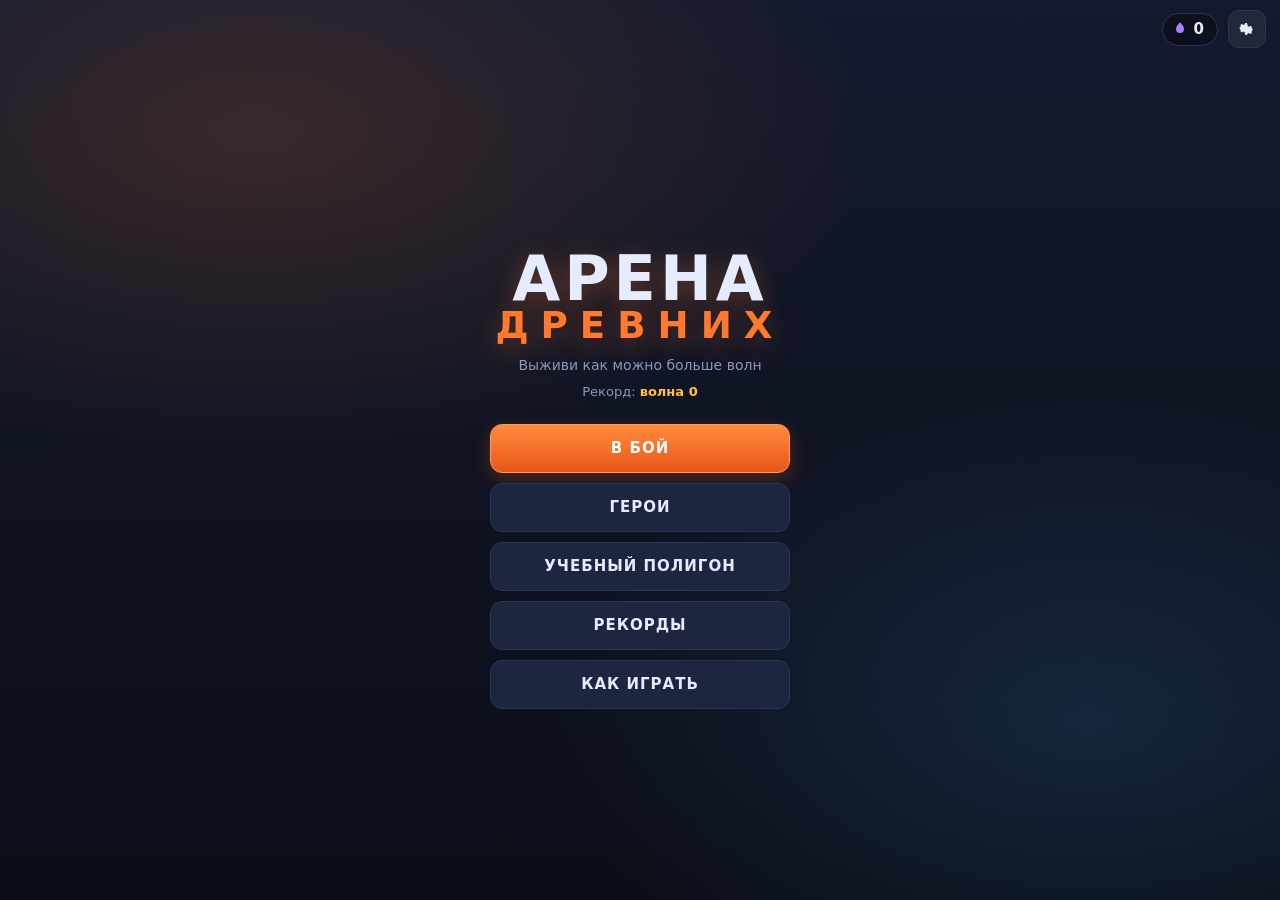
==== commit 2b2bfd2b: "feat update" ====
--- a/index.html
+++ b/index.html
@@ -30,7 +30,6 @@
     <div class="menu-bg"></div>
     <div class="topbar">
       <div class="cur"><span class="ic ic-soul"></span><b id="hud-souls">0</b></div>
-      <div id="dev-badge" class="dev-badge" style="display:none">ОТЛАДКА</div>
       <button class="icon-btn" id="btn-settings" aria-label="Настройки"><span class="ic ic-gear"></span></button>
     </div>
     <div class="menu-core">
@@ -109,6 +108,7 @@
           <div class="dh-name">
             <b id="hud-hname">—</b>
             <span class="pts-dot" id="hud-skillpts" style="display:none">0</span>
+            <span class="soul-dot" id="hud-souls-run" style="display:none">0</span>
           </div>
           <div class="bar bar-hp"><i id="hud-hp"></i><span id="hud-hp-txt"></span></div>
           <div class="bar bar-mp"><i id="hud-mp"></i><span id="hud-mp-txt"></span></div>
@@ -240,12 +240,9 @@
         <label class="switch"><input type="checkbox" id="set-shake" checked><span></span>Тряска экрана</label>
         <label class="switch"><input type="checkbox" id="set-numbers" checked><span></span>Числа урона</label>
 
-        <div class="set-sep" id="set-mode-row">
-          <label class="switch"><input type="checkbox" id="set-game-mode"><span></span>Игровой режим</label>
-          <p class="set-hint" id="set-mode-hint"></p>
-        </div>
-
-        <button class="btn btn-ghost btn-reset" id="btn-reset">СБРОСИТЬ ПРОГРЕСС</button>
+        <div class="set-sep">
+          <button class="btn btn-ghost btn-reset" id="btn-reset">СБРОСИТЬ ПРОГРЕСС</button>
+        </div>
       </div>
       <div class="panel-foot">
         <button class="btn btn-main" id="btn-settings-close">ГОТОВО</button>
@@ -332,6 +329,8 @@
 <script src="js/content/skills/arcanist.js"></script>
 <script src="js/content/skills/demon.js"></script>
 <script src="js/content/skills/enigma.js"></script>
+<script src="js/content/skills/lurker.js"></script>
+<script src="js/content/skills/reaper.js"></script>
 <script src="js/content/skills/invoke.js"></script>
 <script src="js/content/heroes.js"></script>
 
--- a/css/base.css
+++ b/css/base.css
@@ -84,12 +84,6 @@
   border:1px solid var(--line);border-radius:999px;padding:5px 13px 5px 9px;font-weight:800;
 }
 
-.dev-badge{
-  padding:4px 10px;border-radius:7px;background:rgba(255,77,94,.18);
-  border:1px solid var(--red);color:var(--red);
-  font-size:10px;font-weight:900;letter-spacing:1px;
-}
-
 /* ---------------- иконки: инлайновые SVG-маски, без файлов ---------------- */
 :root{
   --m-soul:url("data:image/svg+xml,%3Csvg xmlns='http://www.w3.org/2000/svg' viewBox='0 0 24 24'%3E%3Cpath fill='%23fff' d='M12 2c3 4 6 6 6 10a6 6 0 1 1-12 0c0-4 3-6 6-10z'/%3E%3C/svg%3E");
--- a/css/battle.css
+++ b/css/battle.css
@@ -79,6 +79,16 @@
 }
 @keyframes pts-pulse{0%,100%{opacity:1}50%{opacity:.45}}
 
+/* запас душ Жнеца — не мигает, это счётчик, а не напоминание */
+.soul-dot{
+  display:inline-flex;align-items:center;justify-content:center;min-width:18px;height:16px;
+  padding:0 5px;border-radius:8px;margin-left:4px;
+  background:rgba(138,42,216,.9);border:1px solid #c08aff;color:#fff;
+  font-size:10px;font-weight:900;
+  box-shadow:0 0 10px rgba(192,138,255,.5);
+}
+.soul-dot::before{content:"☾";margin-right:3px;font-size:9px;opacity:.85}
+
 .bar{
   position:relative;height:13px;border-radius:7px;background:rgba(0,0,0,.55);
   border:1px solid var(--line);overflow:hidden;margin-bottom:3px;
@@ -180,6 +190,16 @@
   position:absolute;inset:0;background:rgba(0,0,0,.72);z-index:3;
   display:flex;align-items:center;justify-content:center;font-size:15px;font-weight:900;
 }
+/* счётчик зарядов: сколько применений в запасе прямо сейчас */
+.sb .chg{
+  position:absolute;right:2px;bottom:1px;z-index:4;
+  min-width:14px;height:14px;padding:0 3px;border-radius:7px;
+  display:flex;align-items:center;justify-content:center;
+  background:rgba(10,14,26,.9);border:1px solid var(--acc);
+  font-size:10px;font-weight:900;color:#fff;
+}
+.sb .chg.empty{border-color:var(--line);color:var(--dim)}
+
 .sb.ready{border-color:#fff;box-shadow:0 0 14px rgba(255,255,255,.25)}
 .sb.nomana{filter:grayscale(.7) brightness(.7)}
 .sb.toggled{outline:2px solid #fff;outline-offset:-2px}
--- a/css/panels.css
+++ b/css/panels.css
@@ -170,8 +170,7 @@
 .set-sep{
   margin-top:10px;padding-top:10px;border-top:1px solid var(--line);
 }
-.set-hint{color:var(--dim);font-size:11.5px;line-height:1.45;margin-top:2px}
-.btn-reset{margin-top:14px;border:1px dashed var(--line);color:var(--dim)}
+.btn-reset{width:100%;border:1px dashed var(--line);color:var(--dim)}
 .btn-reset.danger{border-color:var(--red);color:var(--red)}
 
 /* ============================ СКИНЫ ============================ */
